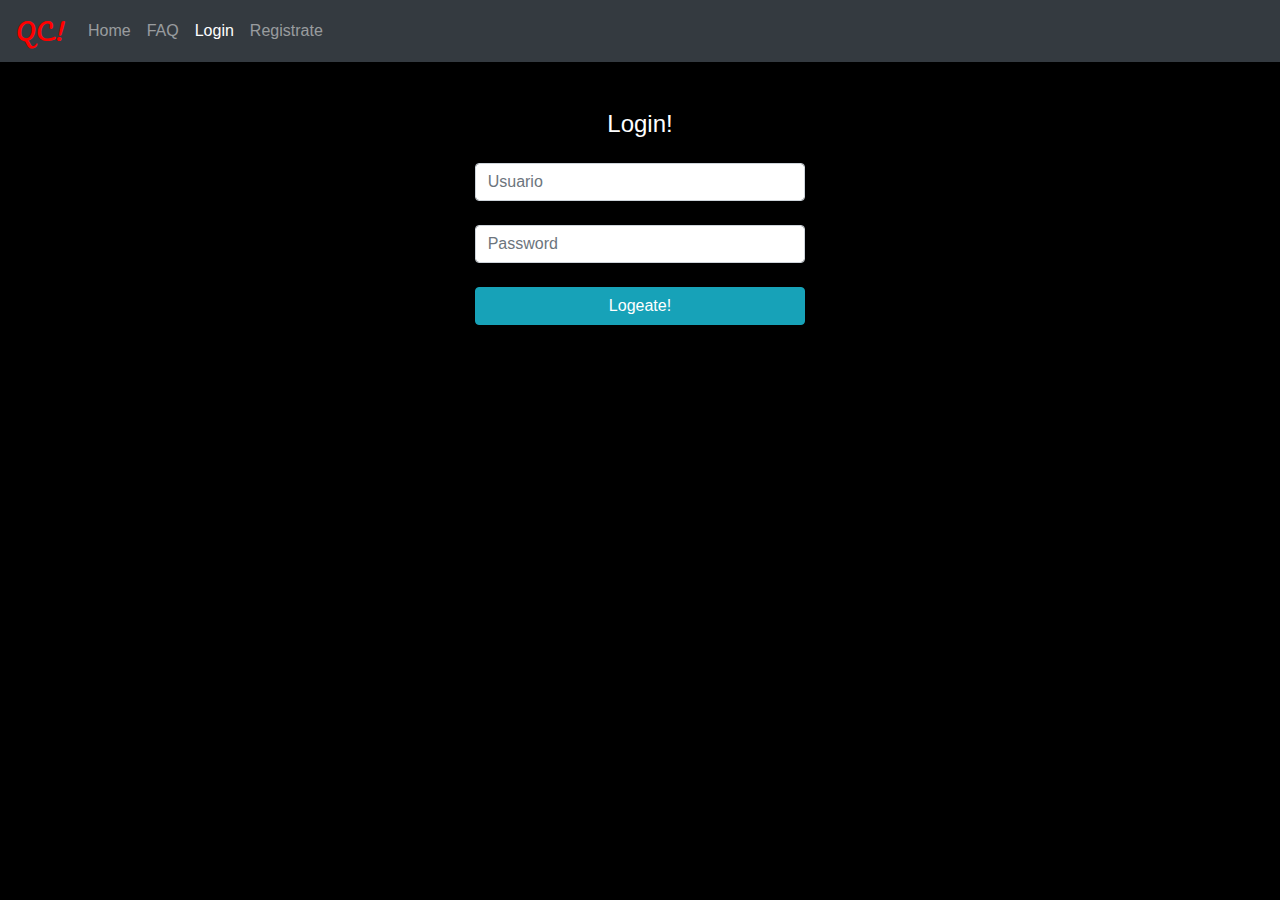
==== login.html @ aa729dbf "Add files via upload" ====
<!DOCTYPE html>
<html>
<head>
    <meta charset="utf-8">
    <meta http-equiv="X-UA-Compatible" content="IE=edge">
    <title>QueerCheek!-Login</title>
    <meta name="viewport" content="width=device-width, initial-scale=1">
    <link href="https://fonts.googleapis.com/css?family=Pacifico" rel="stylesheet">
    <link rel="stylesheet" href="https://stackpath.bootstrapcdn.com/bootstrap/4.3.1/css/bootstrap.min.css" integrity="sha384-ggOyR0iXCbMQv3Xipma34MD+dH/1fQ784/j6cY/iJTQUOhcWr7x9JvoRxT2MZw1T" crossorigin="anonymous">
    <link rel="stylesheet" type="text/css" media="screen" href="css/estilos.css">
    <script src="main.js"></script>
</head>
<body>
    <nav class="navbar navbar-expand-lg navbar-dark bg-dark">
        <a class="navbar-brand logo_" href="#">QC!</a>
        <button class="navbar-toggler" type="button" data-toggle="collapse" data-target="#navbarNav" aria-controls="navbarNav" aria-expanded="false" aria-label="Toggle navigation">
          <span class="navbar-toggler-icon"></span>
        </button>
        <div class="collapse navbar-collapse" id="navbarNav">
          <ul class="navbar-nav">
            <li class="nav-item">
              <a class="nav-link" href="#">Home</a>
            </li>
            <li class="nav-item">
              <a class="nav-link" href="#">FAQ</a>
            </li>
            <li class="nav-item active">
              <a class="nav-link" href="#">Login<span class="sr-only">(current)</span></a>
            </li>
            <li class="nav-item ">
              <a class="nav-link" href="#">Registrate</a>
            </li>
          </ul>
        </div>
      </nav>
      <!-- Formulario  -->
    <form class="text-center border border-0 p-5 col-md-4  center_div__ ">   
        <!-- <form class="text-center border border-light p-5 col-md-4 col-sm-6 center_div__ "> -->
        <p class="h4 mb-4 text-white">Login!</p>
        
        <!-- Usuario -->
        <input type="usuario" id="defaultRegisterFormUser" class="form-control mb-4" placeholder="Usuario">
        <!-- Password -->
        <input type="password" id="defaultRegisterFormPassword" class="form-control" placeholder="Password" aria-describedby="defaultRegisterFormPasswordHelpBlock">
        <!-- Botom -->
        <button class="btn btn-info my-4 btn-block " type="submit">Logeate!</button>
    </form>
<!-- Default form register -->
    <script src="https://code.jquery.com/jquery-3.3.1.slim.min.js" integrity="sha384-q8i/X+965DzO0rT7abK41JStQIAqVgRVzpbzo5smXKp4YfRvH+8abtTE1Pi6jizo" crossorigin="anonymous"></script>
    <script src="https://cdnjs.cloudflare.com/ajax/libs/popper.js/1.14.7/umd/popper.min.js" integrity="sha384-UO2eT0CpHqdSJQ6hJty5KVphtPhzWj9WO1clHTMGa3JDZwrnQq4sF86dIHNDz0W1" crossorigin="anonymous"></script>
    <script src="https://stackpath.bootstrapcdn.com/bootstrap/4.3.1/js/bootstrap.min.js" integrity="sha384-JjSmVgyd0p3pXB1rRibZUAYoIIy6OrQ6VrjIEaFf/nJGzIxFDsf4x0xIM+B07jRM" crossorigin="anonymous"></script>
</body>
</html>
---- css/estilos.css ----
body{
    background-color: black;
}

.center_div__{
    margin: 0 auto;
    width:80%;
}

.navbar-brand {
    color: red  !important;
    font-size: 1.5em;
}

.logo_{
    font-family: 'Pacifico', cursive;
}
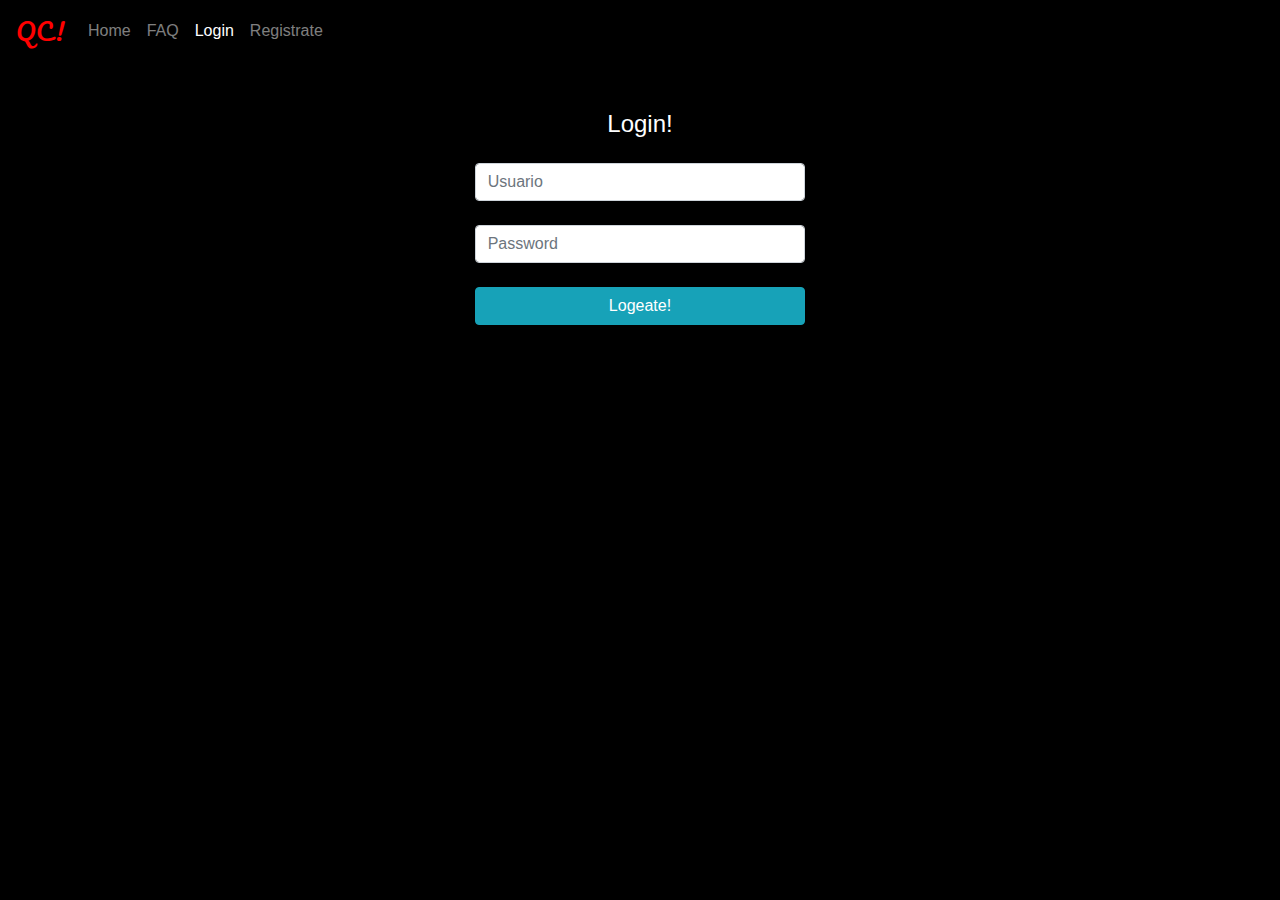
==== commit de4e1a90: "index de Mia agregado,preguntas terminado" ====
--- a/login.html
+++ b/login.html
@@ -19,16 +19,16 @@
         <div class="collapse navbar-collapse" id="navbarNav">
           <ul class="navbar-nav">
             <li class="nav-item">
-              <a class="nav-link" href="#">Home</a>
+              <a class="nav-link" href="index.html">Home</a>
             </li>
             <li class="nav-item">
-              <a class="nav-link" href="#">FAQ</a>
+              <a class="nav-link" href="preguntas.html">FAQ</a>
             </li>
             <li class="nav-item active">
-              <a class="nav-link" href="#">Login<span class="sr-only">(current)</span></a>
+              <a class="nav-link" href="login.html">Login<span class="sr-only">(current)</span></a>
             </li>
             <li class="nav-item ">
-              <a class="nav-link" href="#">Registrate</a>
+              <a class="nav-link" href="signup.html">Registrate</a>
             </li>
           </ul>
         </div>
--- a/css/estilos.css
+++ b/css/estilos.css
@@ -1,5 +1,34 @@
 body{
     background-color: black;
+}
+
+.bodyhome{
+    background-image: url(../img/Pizelex.jpg);
+    font-family: 'Encode Sans', sans-serif;
+}
+.card{
+    text-align: center;
+    color: white;
+}
+.card-title{
+    font-size: 2.5em;
+    font-family: 'Pacifico', cursive;
+
+}
+
+.subtitulo{
+    font-size: 1.5em;
+    text-align: end;
+}Page Title
+.about{
+    color:#B0B0B0 ;
+}
+img{
+    height: 10%;
+}
+.amor{
+    width: 100%;
+    height: auto;
 }
 
 .center_div__{
@@ -14,4 +43,128 @@
 
 .logo_{
     font-family: 'Pacifico', cursive;
-}+}
+
+a{
+    color: gray;
+}
+.amarillo{
+    color: black;
+
+}
+.botella{
+        width: 10em;
+        height: 10em;
+}
+.jugar{
+    padding: 2px;
+    margin: 5px;
+    height: 45%;
+    width: 100%;
+}
+.play{
+    font-size: 1.5em;
+    font-family: 'Pacifico', cursive;
+    color: red;
+}
+.play:hover{
+    color: green;
+
+}
+.tituloabout{
+    font-size: 2em;
+    font-family: 'Pacifico', cursive;
+
+}
+.about{
+    font-size: 1em;
+}
+.howto{
+    width: 100%;
+    height: 10%;
+    margin: 2px;
+}
+.pie{
+    text-align: center;
+    background-color: black;
+    color: white;
+    padding: 20px;
+}
+
+
+.center_div__{
+    margin: 0 auto;
+    width:80%;
+}
+
+.navbar-brand {
+    color: red  !important;
+    font-size: 1.5em;
+}
+
+.bg-dark{
+    background-color: black !important;
+}
+
+.logo_{
+    font-family: 'Pacifico', cursive;
+}
+
+#maincontainer{
+    background-color:black;
+}
+
+#collapseOne{
+    color: black;
+    background-color: #e2f8ff;   
+}
+
+#card {
+    border: none;
+}
+
+.card-header{
+    text-align: start;
+}
+
+#btn-title{
+    text-decoration: none;
+    color:black;
+    font-size: 25px;
+    
+}
+
+#btn-title:hover{
+color: #007bff;
+
+}
+
+.icon{
+    color:black;
+}
+
+#titulo{
+    background-image: url(../img/Colorful-holiday-lights-wood-board_3840x2160.jpg);
+    background-size: cover;
+    height: 500px;
+    padding-top: 80px;
+    
+}
+
+h1{
+    font-size:5.5rem;
+    line-height: 3.2;
+    text-align: center;
+    color:#007bff;
+    font-family: 'Amatic SC', cursive;
+    font-family: 'Bangers', cursive;
+    font-family: 'Paytone One', sans-serif;
+    background-color: rgba(0, 0, 0, 0.3) ;
+}
+
+.nav-link:hover{
+    color:#007bff !important;
+}
+
+
+
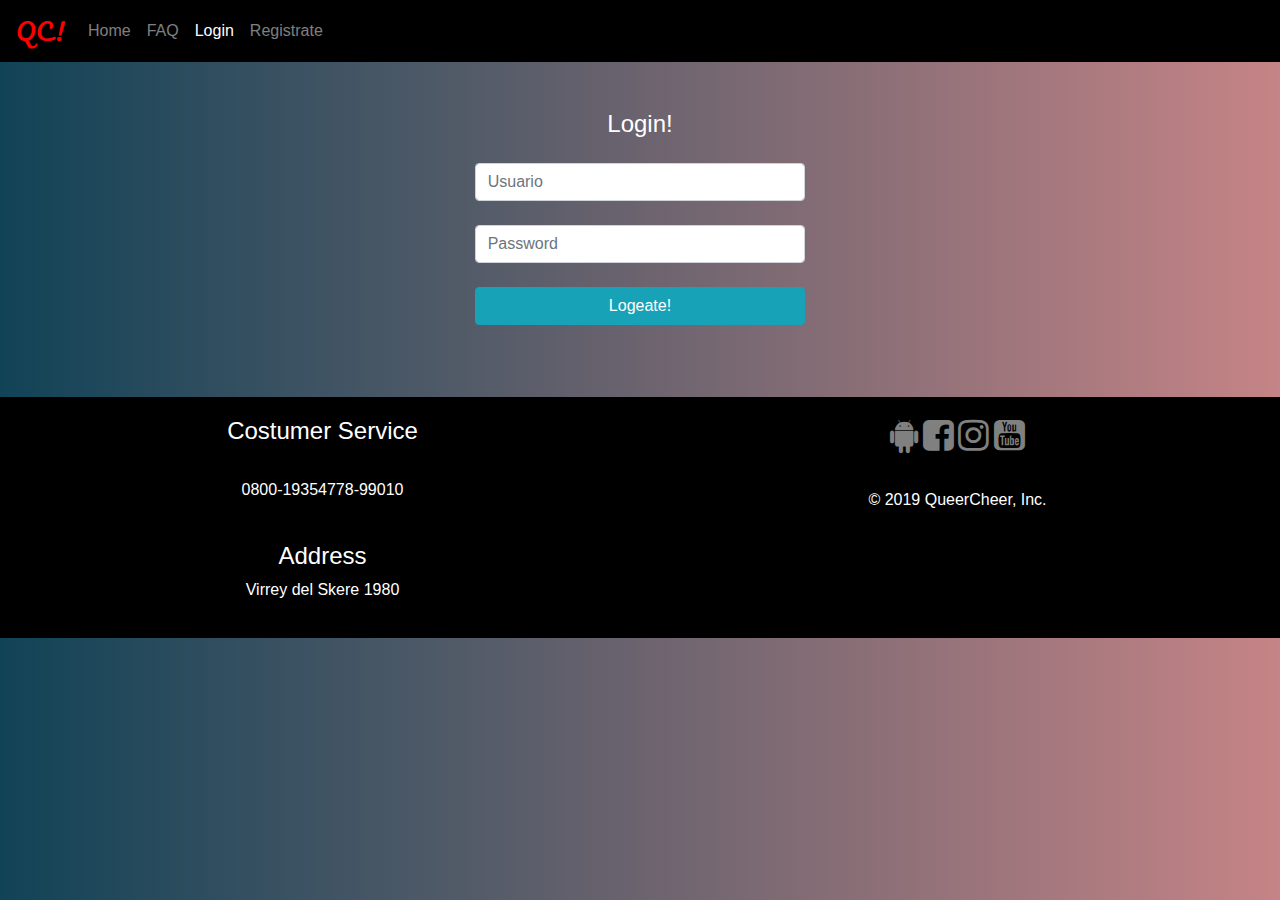
==== commit 505d5acd: "Add files via upload" ====
--- a/login.html
+++ b/login.html
@@ -7,12 +7,13 @@
     <meta name="viewport" content="width=device-width, initial-scale=1">
     <link href="https://fonts.googleapis.com/css?family=Pacifico" rel="stylesheet">
     <link rel="stylesheet" href="https://stackpath.bootstrapcdn.com/bootstrap/4.3.1/css/bootstrap.min.css" integrity="sha384-ggOyR0iXCbMQv3Xipma34MD+dH/1fQ784/j6cY/iJTQUOhcWr7x9JvoRxT2MZw1T" crossorigin="anonymous">
+    
     <link rel="stylesheet" type="text/css" media="screen" href="css/estilos.css">
     <script src="main.js"></script>
-</head>
+</head><link rel="stylesheet" href="https://cdnjs.cloudflare.com/ajax/libs/font-awesome/4.7.0/css/font-awesome.min.css">
 <body>
     <nav class="navbar navbar-expand-lg navbar-dark bg-dark">
-        <a class="navbar-brand logo_" href="#">QC!</a>
+        <a class="navbar-brand logo_" href="index.html">QC!</a>
         <button class="navbar-toggler" type="button" data-toggle="collapse" data-target="#navbarNav" aria-controls="navbarNav" aria-expanded="false" aria-label="Toggle navigation">
           <span class="navbar-toggler-icon"></span>
         </button>
@@ -45,6 +46,24 @@
         <!-- Botom -->
         <button class="btn btn-info my-4 btn-block " type="submit">Logeate!</button>
     </form>
+    <footer class="pie">
+      <div class="row">
+        <section class="col-sm-12 col-md-6 col-lg-6">
+          <h4>Costumer Service</h4>
+          <br>
+          <p>0800-19354778-99010</p>
+          <br>
+          <h4>Address</h4>
+          <p>Virrey del Skere 1980</p>
+        </section>
+        <section class="col-sm-12 col-md-6 col-lg-6">
+           <a href=""><i class="fa fa-android" style="font-size:36px"></i> </a> <a href=""><i class="fa fa-facebook-square" style="font-size:36px"></i></a>  <a href=""><i class="fa fa-instagram" style="font-size:36px"></i></a> <a href=""><i class="fa fa-youtube-square" style="font-size:36px"></i></a> 
+          <hr>
+          <p>© 2019 QueerCheer, Inc.</p>
+     
+          </section>  
+        </div>
+      </footer>
 <!-- Default form register -->
     <script src="https://code.jquery.com/jquery-3.3.1.slim.min.js" integrity="sha384-q8i/X+965DzO0rT7abK41JStQIAqVgRVzpbzo5smXKp4YfRvH+8abtTE1Pi6jizo" crossorigin="anonymous"></script>
     <script src="https://cdnjs.cloudflare.com/ajax/libs/popper.js/1.14.7/umd/popper.min.js" integrity="sha384-UO2eT0CpHqdSJQ6hJty5KVphtPhzWj9WO1clHTMGa3JDZwrnQq4sF86dIHNDz0W1" crossorigin="anonymous"></script>
--- a/css/estilos.css
+++ b/css/estilos.css
@@ -1,5 +1,5 @@
 body{
-    background-color: black;
+    background-image: url(../img/Pizelex.jpg);
 }
 
 .bodyhome{
@@ -168,3 +168,8 @@
 
 
 
+@media(max-width: 800px){
+    h1{
+        font-size: 6vh;
+    }
+}